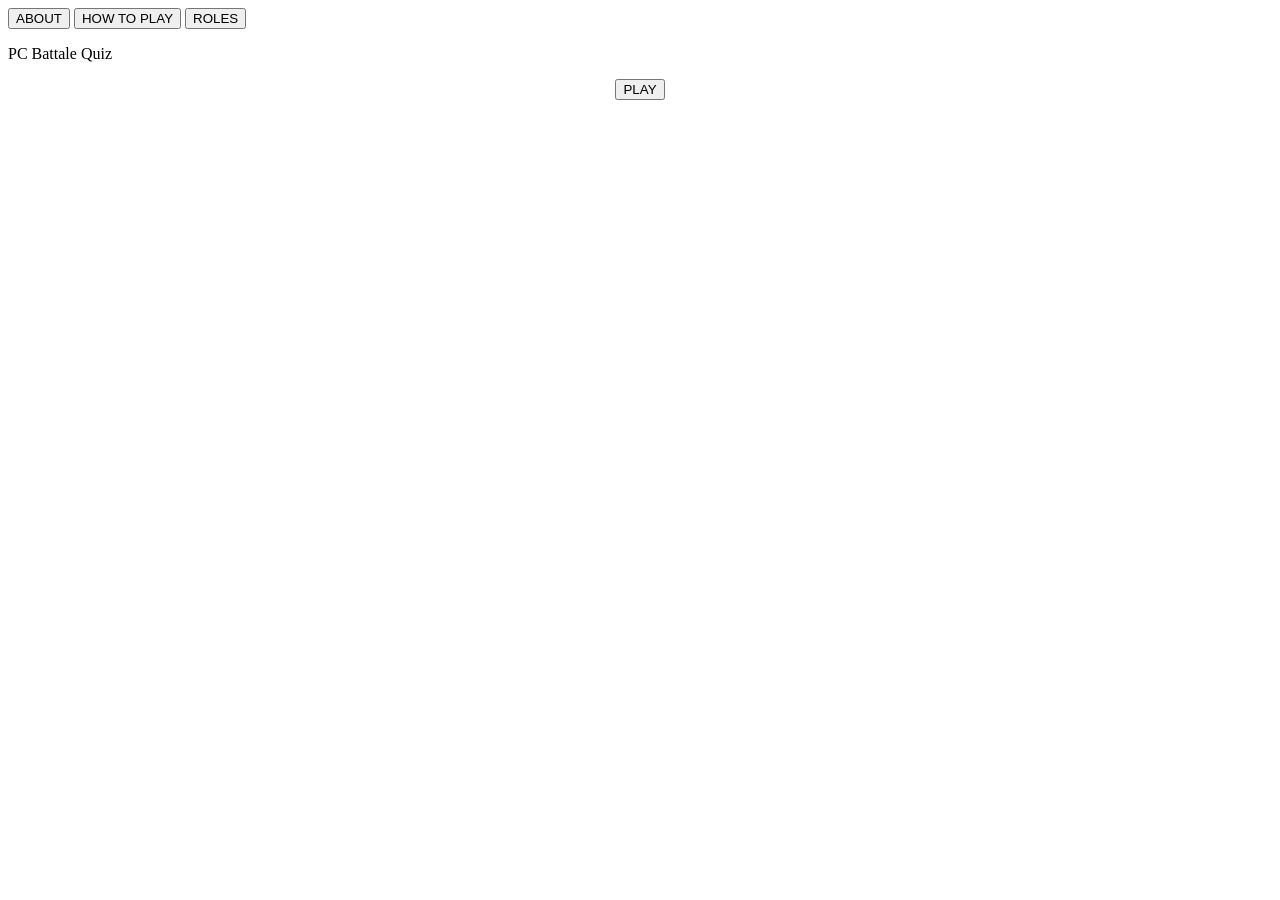
==== index.html @ 1739f0a2 "do it btn in html and design it in css and do it one cashed element to about" ====
<!DOCTYPE html>
<html lang="en">
<head>
    <meta charset="UTF-8">
    <meta name="viewport" content="width=device-width, initial-scale=1.0">
    <title>PC Battale Quiz</title>
            <script src="./app.js"></script>
            <link rel="stylesheet" href="./style.css">
</head>
<body>
<!-- up page -->
 <nav>
 <section class="up-page">

    <div class="btn-nav">

   <button id="ABOUT">ABOUT</button>
   <button id="HOW-TO-PLAY">HOW TO PLAY</button>
   <button id="ROLES">ROLES</button>

</section>
</nav>
<!-- center page -->
 <section>

<p id="text-PC">PC Battale Quiz </p>
<button id="btn-play">PLAY</button>
</section>

</body>
</html>
---- style.css ----
#btn-play{
display: flex;
    justify-content: center;
    align-items: center;
    flex-direction: row;
    margin: auto;
}
#text-Pc{

    display: flex;
    align-items: center;
}

#btn-nav{
 display: flex;
    flex-direction: row;
    align-items: center;
    gap: 20px;

}
nav{
     display: flex;
    justify-content: space-between;
    background-color: white;
  
}
/*  */
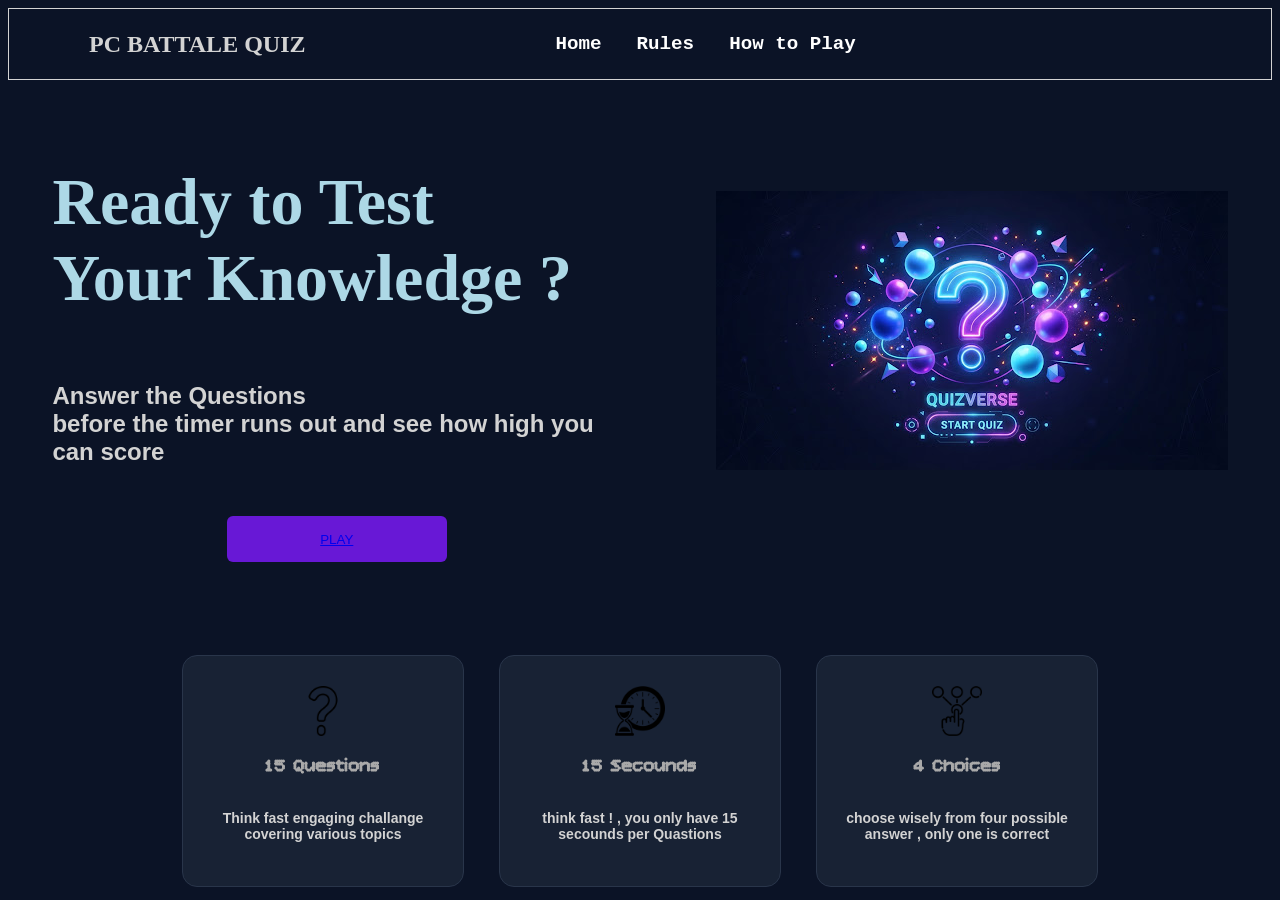
==== commit d445aa73: "Done home page and fix problem in it and turn Btn play" ====
--- a/index.html
+++ b/index.html
@@ -9,22 +9,71 @@
 </head>
 <body>
 <!-- up page -->
- <nav>
- <section class="up-page">
+ <nav class="navbar">
 
-    <div class="btn-nav">
 
-   <button id="ABOUT">ABOUT</button>
-   <button id="HOW-TO-PLAY">HOW TO PLAY</button>
-   <button id="ROLES">ROLES</button>
 
-</section>
+<H1 id="title">PC BATTALE QUIZ</H1>
+ 
+ <div class="nav-links">
+    <a href="#">Home</a>
+    <a href="#">Rules</a>
+    <a href="#">How to Play</a>
+
+   </div>  
+
+
 </nav>
 <!-- center page -->
- <section>
+ <br>
+ 
+<div class="QuizImgH">
 
-<p id="text-PC">PC Battale Quiz </p>
-<button id="btn-play">PLAY</button>
+  <div class="text1">
+
+    <p id="Ready-text">Ready to Test <br> Your Knowledge ?</p>
+
+    <p id="text-home">
+      Answer the Questions <br> before the timer runs out
+      and see how high you can score
+    </p>
+
+    <button  id="btn-play"> <a href="./play.html">PLAY</button></a>
+  </div>
+
+  <img src="./img-PROJECT/IMG project.jpg" alt="img project">
+
+</div>
+
+  
+
+<!-- center page -->
+
+
+
+<br>
+<!-- down page -->
+<section id="icons-container">
+<div class="icons-div">
+
+<div class="icons"><img src="./img-PROJECT/question.png" alt="Quastion icons"></div>
+<h3 class="text-icons">15 Questions</h3>
+<P class="p-text">Think fast engaging challange covering various topics </P>
+
+</div>
+
+<div class="icons-div">
+<div class="icons"><img src="./img-PROJECT/time.png" alt="time icons"></div>
+<h3 class="text-icons">15 Secounds</h3>
+<p class="p-text" >think fast ! , you only have 15 secounds per Quastions </p>
+</div>
+
+
+<div class="icons-div">
+<div class="icons"><img src="./img-PROJECT/choice.png" alt="choice icons"></div>
+<h3 class="text-icons"> 4 Choices</h3>
+<p class="p-text">choose wisely from four possible answer , only one is correct </p>
+</div>
 </section>
 
 </body>
--- a/style.css
+++ b/style.css
@@ -1,27 +1,166 @@
-#btn-play{
-display: flex;
-    justify-content: center;
-    align-items: center;
-    flex-direction: row;
-    margin: auto;
-}
-#text-Pc{
+@import url('https://fonts.googleapis.com/css2?family=Bitcount+Prop+Single:wght@100..900&family=Roboto:ital,wght@0,100..900;1,100..900&display=swap');
 
-    display: flex;
-    align-items: center;
+/*  nav bar Style  */
+.navbar {
+  display: flex;
+  align-items: center;
+  height: 70px;
+  padding: 0 80px;
+border: 0.5px lightgray solid;
 }
 
-#btn-nav{
- display: flex;
-    flex-direction: row;
-    align-items: center;
-    gap: 20px;
+.nav-links {
+  display: flex;
+  align-items: center;
+  gap: 35px;
+  margin-left: 250px;
+  width: auto;
 
 }
-nav{
-     display: flex;
-    justify-content: space-between;
-    background-color: white;
+
+
+
+.nav-links a {
+  color: white;
+  text-decoration: none;
+  font-size: 14px;
+  font-weight: bold;
+  font-family: 'Courier New', Courier, monospace;
+  font-size: larger;
   
 }
-/*  */+
+
+
+.nav-links a:hover {
+  color: #8b5cf6;
+
+}
+/*  nav bar Style  */
+
+#btn-play {
+  display: flex;
+  justify-content: center;
+  align-items: center;
+  flex-direction: row;
+  margin: auto;
+}
+
+#text-Pc {
+
+  display: flex;
+  align-items: center;
+}
+
+
+#title {
+
+  color: lightgray;
+  margin: 0;
+
+}
+
+
+.QuizImgH {
+  display: flex;
+  align-items: center;
+  gap: 50px;
+  width: 100%;
+  flex-direction: row;
+  justify-content: space-evenly;
+}
+
+.text1 {
+  
+  width: 45%;
+  font-size: 55px;
+}
+
+#btn-play{
+  display: flex;
+  margin-top: 50px;
+}
+
+
+
+.icons img {
+
+  width: 50px;
+  height: 50px;
+  display: block;
+  margin: auto;
+
+}
+
+.icons-div {
+  background-color: #182234;
+
+  width: 230px;
+  min-height: 180px;
+
+  padding: 25px;
+
+  display: flex;
+  flex-direction: column;
+  align-items: center;
+  justify-content: center;
+
+  text-align: center;
+
+  border-radius: 15px;
+
+  border: 1px solid #29354a;
+}
+
+#icons-container {
+  display: flex;
+  flex-direction: row;
+  gap: 35px;
+  justify-content: center;
+  margin-top: 75px;
+
+}
+.icons-div p {
+
+  color: lightgray;
+  font-size: 14px;
+}
+.text-icons {
+  font-family: "Bitcount Prop Single", system-ui;
+  font-optical-sizing: auto;
+  font-weight: weight;
+  font-style: normal;
+  font-variation-settings:
+    "slnt" 0,
+    "CRSV" 0.5,
+    "ELSH" 0,
+    "ELXP" 0;
+  color: darkgray;
+}
+body {
+  background-color: #0B1326;
+
+}
+.p-text,
+#text-home {
+  font-family: 'Segoe UI', Tahoma, Geneva, Verdana, sans-serif;
+  font-size: medium;
+  font-weight: bold;
+  color: lightgray;
+  font-size: 24px;
+}
+#btn-play {
+
+  border: 5px solid;
+  background-color: #6818D6;
+  height: 46px;
+  width: 220px;
+  border: none;
+  border-radius: 6px;
+
+}
+#Ready-text {
+  font-size: larger;
+  font-weight: bolder;
+  color: lightblue;
+}
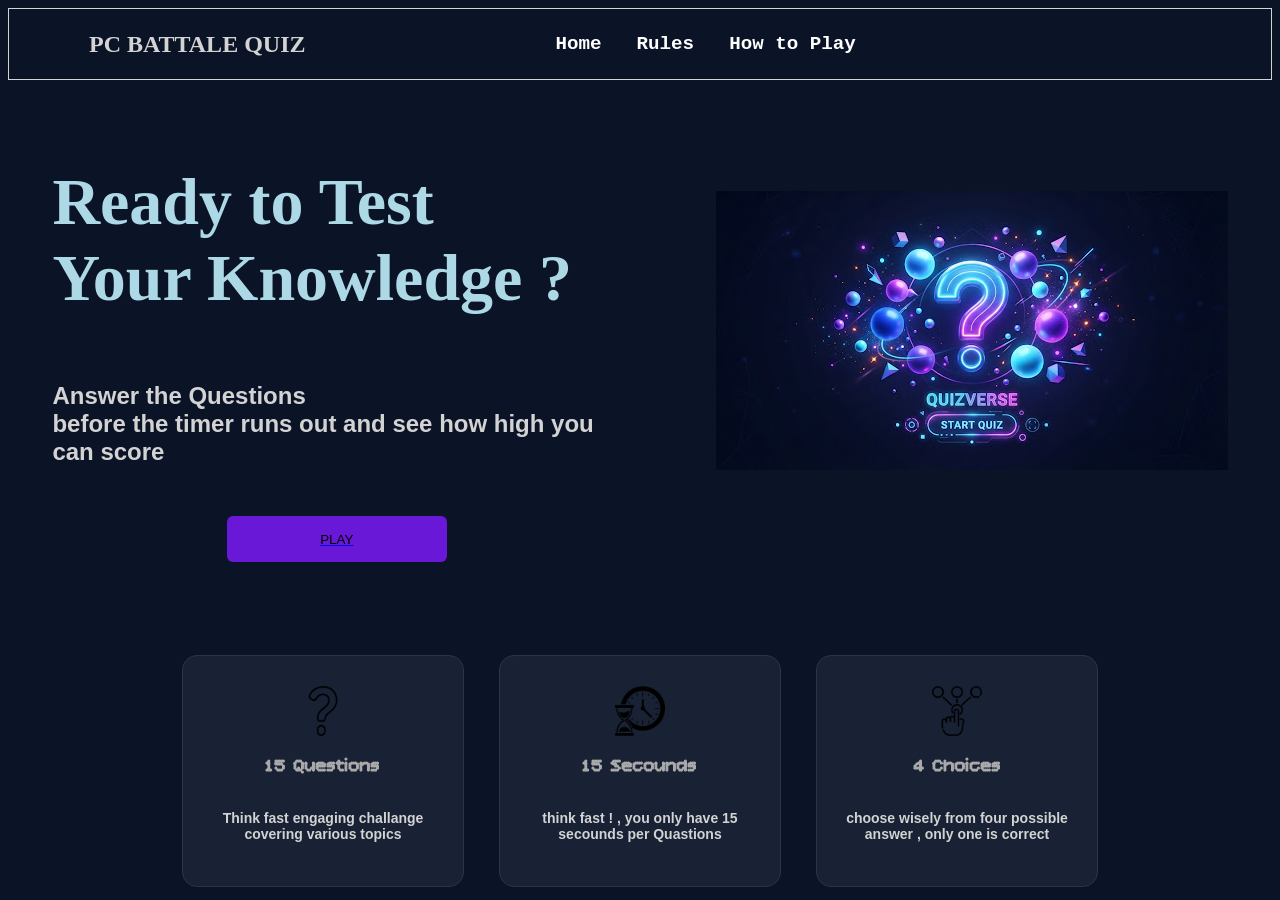
==== commit 6b4333d6: "start the page play in js and do randomm Q and choose 4 Answer one if then true" ====
--- a/index.html
+++ b/index.html
@@ -38,7 +38,7 @@
       and see how high you can score
     </p>
 
-    <button  id="btn-play"> <a href="./play.html">PLAY</button></a>
+    <a href="./play.html"><button  id="btn-play"> PLAY</button></a>
   </div>
 
   <img src="./img-PROJECT/IMG project.jpg" alt="img project">
--- a/style.css
+++ b/style.css
@@ -163,4 +163,24 @@
   font-size: larger;
   font-weight: bolder;
   color: lightblue;
-}+}
+
+
+
+
+/* game play css */
+#textQ{
+  color: lightgray;
+}
+
+.quastion-game{
+
+  border: solid #29354a ;
+}
+
+
+.answerBtn{
+font-size: larger;
+  background-color: lightgray;
+  
+  }
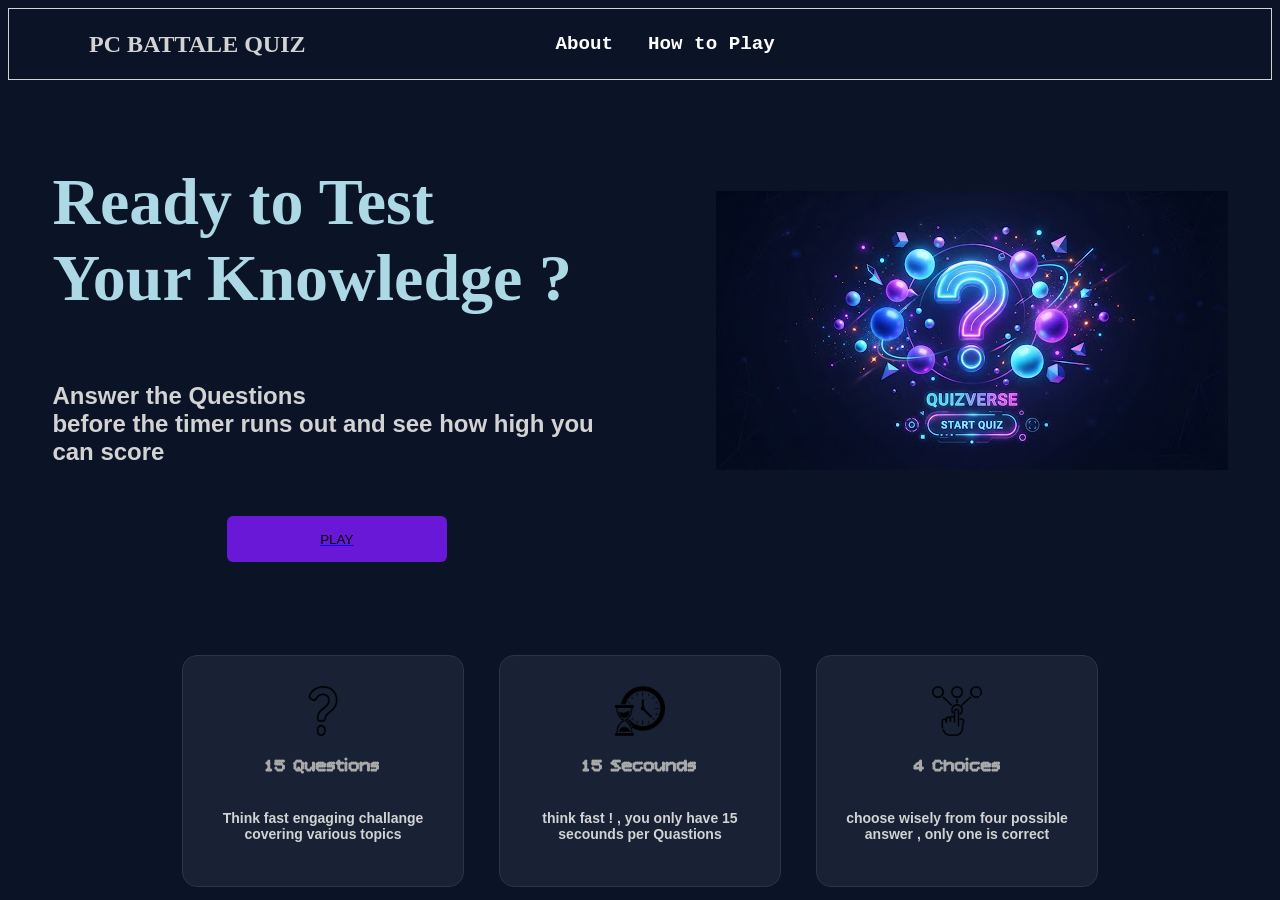
==== commit 450444b3: "Add page about with details" ====
--- a/index.html
+++ b/index.html
@@ -16,9 +16,9 @@
 <H1 id="title">PC BATTALE QUIZ</H1>
  
  <div class="nav-links">
-    <a href="#">Home</a>
-    <a href="#">Rules</a>
-    <a href="#">How to Play</a>
+    <a href="./About.html">About</a>
+    
+    <a href="./how-to-play.html">How to Play</a>
 
    </div>  
 
@@ -27,7 +27,7 @@
 <!-- center page -->
  <br>
  
-<div class="QuizImgH">
+<div class="QuizImgH" >
 
   <div class="text1">
 
--- a/style.css
+++ b/style.css
@@ -169,18 +169,80 @@
 
 
 /* game play css */
+
+
 #textQ{
   color: lightgray;
 }
 
 .quastion-game{
-
+display: flex;
   border: solid #29354a ;
+  flex-wrap: wrap;
+  gap: 15px;
 }
 
 
 .answerBtn{
-font-size: larger;
+display: flex;
   background-color: lightgray;
-  
+ 
+    width: 100%;
+  padding: 15px;
+  font-size: 18px;
+  }
+
+
+
+  #timer,#yourScore{
+
+color: lightgray ;
+font-size: 25px;
+justify-content: center;
+text-align: center;
+  }
+
+#playAgian{
+
+display: none;
+background-color: white;
+width: 300px;
+height: 200px;
+font-size: 25px;
+}
+.body{
+display: flex;
+flex-direction: column;
+  align-items: center;
+  gap: 30px;
+}
+  #text-How{
+
+    font-family: "Bitcount Prop Single", system-ui;
+  font-optical-sizing: auto;
+  font-weight: weight;
+  font-style: normal;
+  font-variation-settings:
+    "slnt" 0,
+    "CRSV" 0.5,
+    "ELSH" 0,
+    "ELXP" 0;
+  color: darkgray;
+  text-align: center;
+  }
+
+ .about-container{
+
+     font-family: "Bitcount Prop Single", system-ui;
+  font-optical-sizing: auto;
+  font-weight: weight;
+  font-style: normal;
+  font-variation-settings:
+    "slnt" 0,
+    "CRSV" 0.5,
+    "ELSH" 0,
+    "ELXP" 0;
+  color: darkgray;
+  text-align: center;
+ font-size: 45px;
   }
